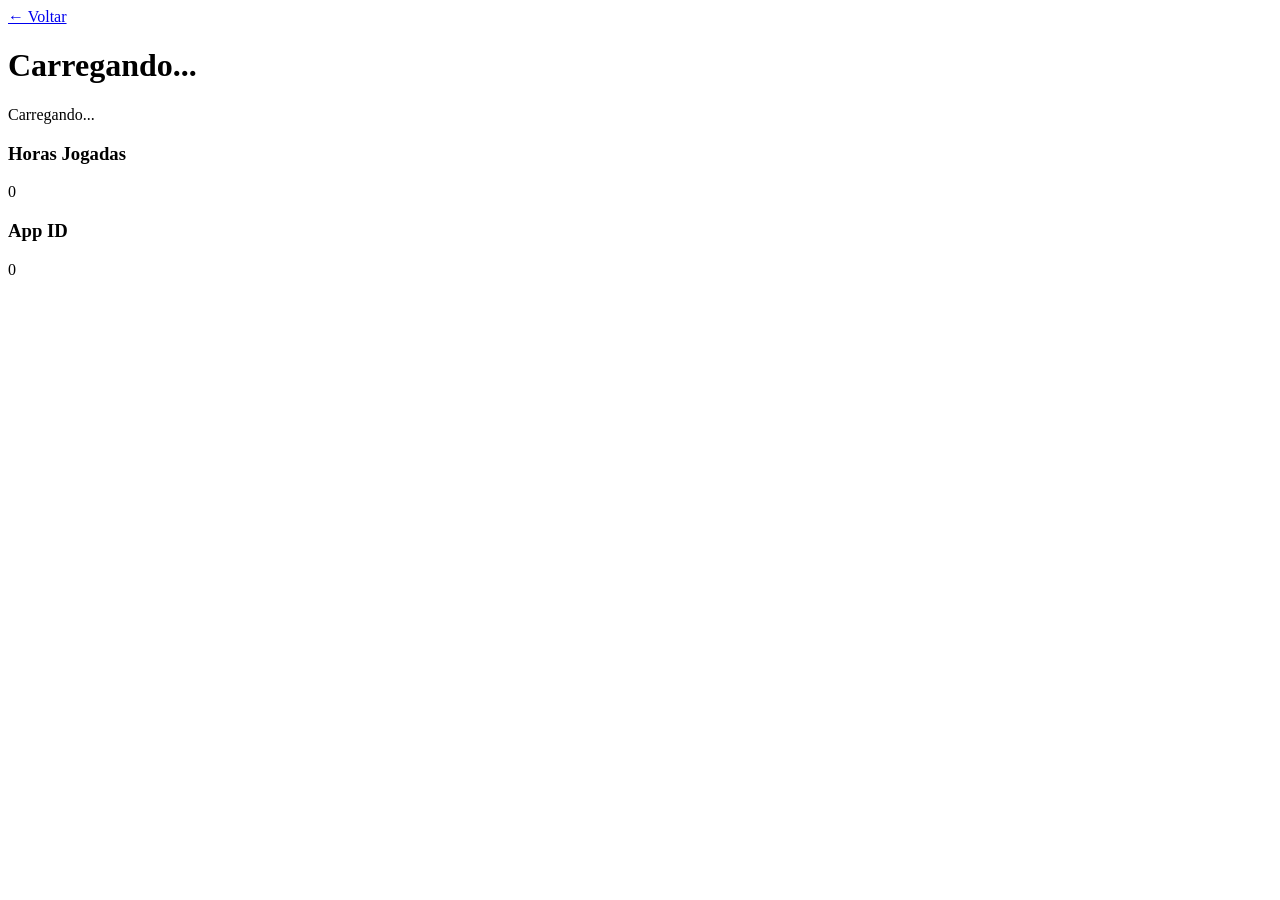
==== amigo-jogo.html @ 688397ba "Create amigo-jogo.html" ====
<!DOCTYPE html>
<html lang="pt-BR">
<head>

<meta charset="UTF-8">
<meta name="viewport" content="width=device-width, initial-scale=1.0">

<title>Jogo do Amigo</title>

<link rel="stylesheet" href="amigo-jogo.css">

</head>
<body>

<div id="banner" class="banner">

  <div class="overlay">

    <a href="javascript:history.back()" class="voltar">
      ← Voltar
    </a>

    <h1 id="nomeJogo">
      Carregando...
    </h1>

    <p id="horas">
      Carregando...
    </p>

  </div>

</div>

<div class="container">

  <div class="stats">

    <div class="stat">
      <h3>Horas Jogadas</h3>
      <p id="horasTotal">0</p>
    </div>

    <div class="stat">
      <h3>App ID</h3>
      <p id="appid">0</p>
    </div>

  </div>

</div>

<script src="amigo-jogo.js"></script>

</body>
</html>
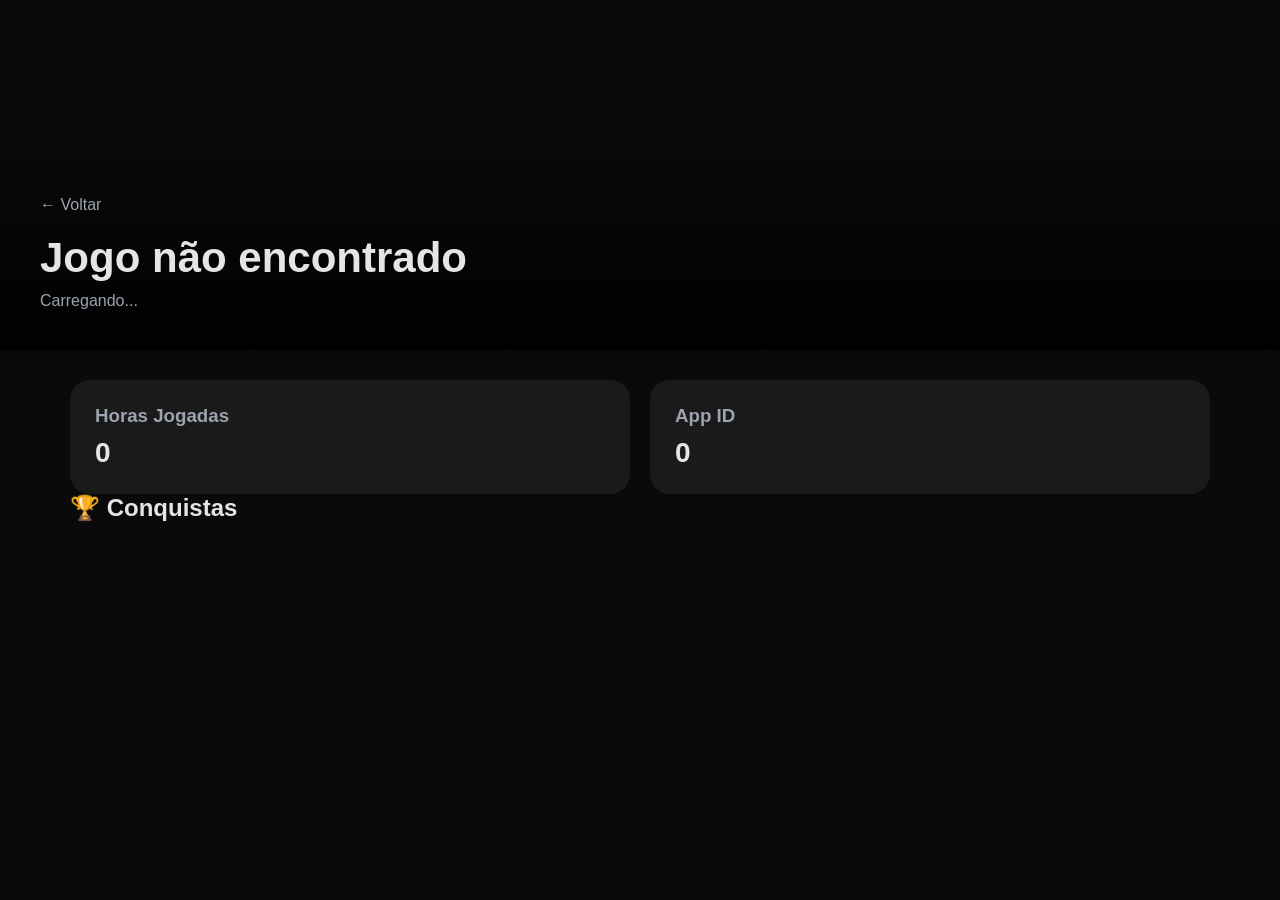
==== commit 9620bc00: "Update amigo-jogo.html" ====
--- a/amigo-jogo.html
+++ b/amigo-jogo.html
@@ -48,6 +48,12 @@
 
   </div>
 
+  <h2 class="titulo-secao">
+    🏆 Conquistas
+  </h2>
+
+  <div id="conquistas"></div>
+
 </div>
 
 <script src="amigo-jogo.js"></script>
--- a/amigo-jogo.css
+++ b/amigo-jogo.css
@@ -0,0 +1,89 @@
+*{
+  margin:0;
+  padding:0;
+  box-sizing:border-box;
+}
+
+body{
+  background:#0a0a0a;
+  color:#e5e5e5;
+  font-family:Inter,Arial,sans-serif;
+}
+
+.banner{
+  height:350px;
+  background-size:cover;
+  background-position:center;
+  display:flex;
+  align-items:flex-end;
+}
+
+.overlay{
+  width:100%;
+  padding:40px;
+  background:
+    linear-gradient(
+      rgba(0,0,0,.2),
+      rgba(0,0,0,.9)
+    );
+}
+
+.voltar{
+  color:#9ca3af;
+  text-decoration:none;
+  display:inline-block;
+  margin-bottom:20px;
+}
+
+.voltar:hover{
+  color:white;
+}
+
+.banner h1{
+  font-size:42px;
+  margin-bottom:10px;
+}
+
+.banner p{
+  color:#9ca3af;
+}
+
+.container{
+  max-width:1200px;
+  margin:auto;
+  padding:30px;
+}
+
+.stats{
+  display:grid;
+  grid-template-columns:repeat(2,1fr);
+  gap:20px;
+}
+
+.stat{
+  background:#1a1a1a;
+  border-radius:20px;
+  padding:25px;
+}
+
+.stat h3{
+  color:#9ca3af;
+  margin-bottom:10px;
+}
+
+.stat p{
+  font-size:28px;
+  font-weight:bold;
+}
+
+@media(max-width:900px){
+
+  .stats{
+    grid-template-columns:1fr;
+  }
+
+  .banner h1{
+    font-size:32px;
+  }
+
+}
